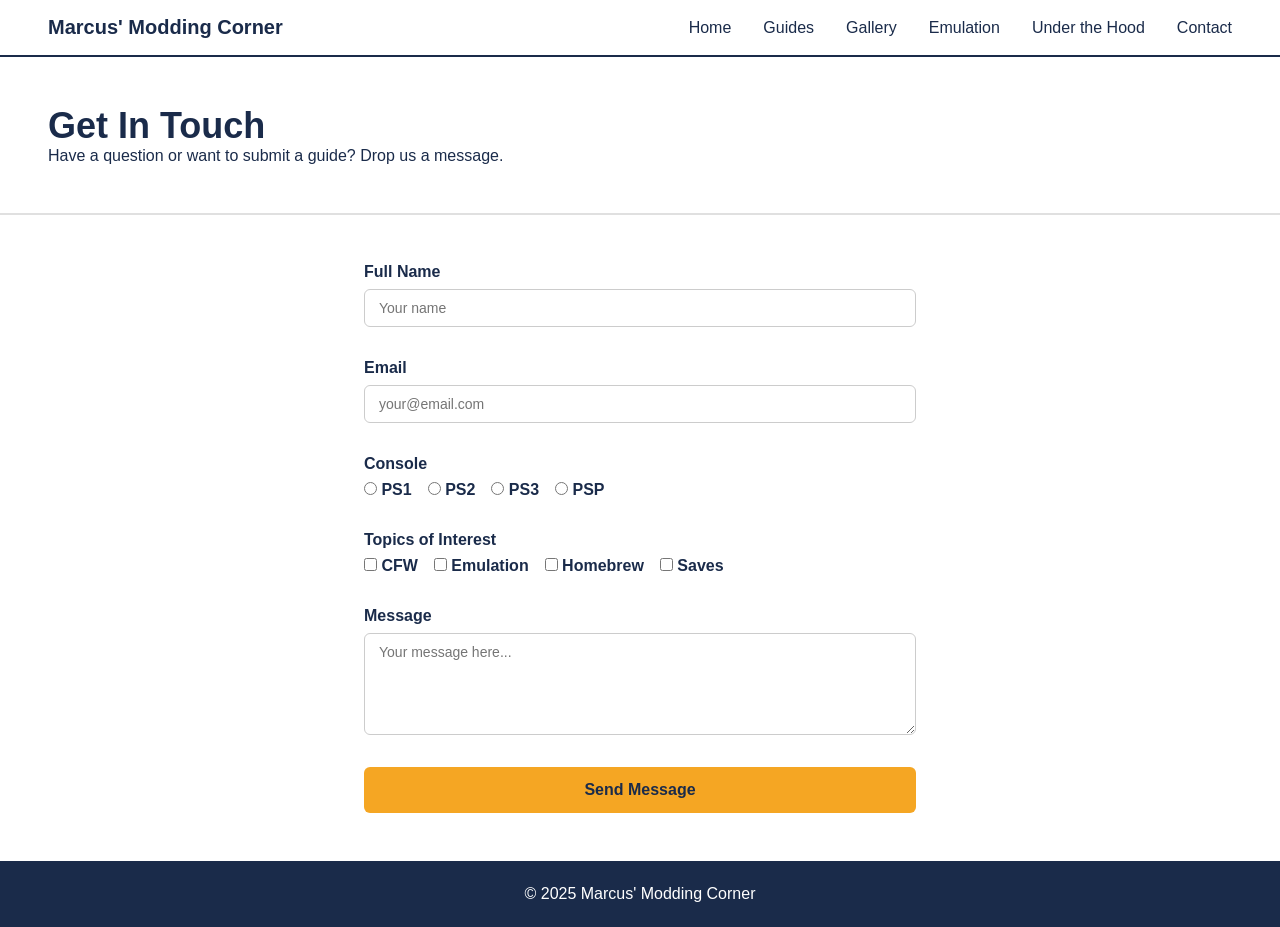
==== contact.html @ 2862eacf "Added Content for all the pages and added consistent CSS styling" ====
<!DOCTYPE html>
<html lang="en">
<head>
    <meta charset="UTF-8">
    <meta name="viewport" content="width=device-width, initial-scale=1.0">
    <title>Marcus' Modding Corner</title>
    <link rel="stylesheet" href="style.css">
    <script src="validation.js"></script>
</head>
<body>

<nav>
    <div class="logo">Marcus' Modding Corner</div>
    <ul>
        <li><a href="index.html" class="nav-link">Home</a></li>
        <li><a href="guides.html" class="nav-link">Guides</a></li>
        <li><a href="gallery.html" class="nav-link">Gallery</a></li>
        <li><a href="emulation.html" class="nav-link">Emulation</a></li>
        <li><a href="underthehood.html" class="nav-link">Under the Hood</a></li>
        <li><a href="contact.html" class="nav-link">Contact</a></li>
    </ul>
</nav>
<section class="page-header">
    <h1>Get In Touch</h1>
    <p>Have a question or want to submit a guide? Drop us a message.</p>
</section>

<section class="contact-form">
    <form id="contactForm">
        <div class="form-group">
            <label for="name">Full Name</label>
            <input type="text" id="name" placeholder="Your name">
            <span class="error" id="nameError"></span>
        </div>
        <div class="form-group">
            <label for="email">Email</label>
            <input type="email" id="email" placeholder="your@email.com">
            <span class="error" id="emailError"></span>
        </div>
        <div class="form-group">
            <label>Console</label>
            <div class="radio-group">
                <label><input type="radio" name="console" value="PS1"> PS1</label>
                <label><input type="radio" name="console" value="PS2"> PS2</label>
                <label><input type="radio" name="console" value="PS3"> PS3</label>
                <label><input type="radio" name="console" value="PSP"> PSP</label>
            </div>
            <span class="error" id="consoleError"></span>
        </div>
        <div class="form-group">
            <label>Topics of Interest</label>
            <div class="checkbox-group">
                <label><input type="checkbox" name="topics" value="CFW"> CFW</label>
                <label><input type="checkbox" name="topics" value="Emulation"> Emulation</label>
                <label><input type="checkbox" name="topics" value="Homebrew"> Homebrew</label>
                <label><input type="checkbox" name="topics" value="Saves"> Saves</label>
            </div>
            <span class="error" id="topicsError"></span>
        </div>
        <div class="form-group">
            <label for="message">Message</label>
            <textarea id="message" rows="5" placeholder="Your message here..."></textarea>
            <span class="error" id="messageError"></span>
        </div>
        <button type="submit" class="button-gold">Send Message</button>
    </form>
</section>
<footer>
    <p>© 2025 Marcus' Modding Corner</p>
</footer>

</body>
</html>
---- style.css ----
/*BASE*/
* {
    margin: 0;
    padding: 0;
    box-sizing: border-box;
}
/*  TODO: try rems */
body {
    font-family: 'Segoe UI', Arial, sans-serif;
    background-color: #ffffff;
    color: #1a2b4a;
}

/* Navbar things */
nav {
    display: flex;
    justify-content: space-between;
    align-items: center;
    padding: 16px 48px;
    background-color: #ffffff;
    border-bottom: 2px solid #1a2b4a;
}

.logo {
    font-size: 20px;
    font-weight: 700;
    color: #1a2b4a;
}
/* nav ul = <ul> inside <nav> */
nav ul {
    list-style: none;
    display: flex;
    gap: 32px;
}

.nav-link {
    text-decoration: none;
    color: #1a2b4a;
    font-weight: 500;
}

.nav-link:hover {
    color: #F5A623;
}

/* hero page  */
.hero {
    text-align: center;
    padding: 80px 48px;
    background-color: #f0f4ff;
}

.hero h1 {
    font-size: 48px;
    margin-bottom: 16px;
    color: #1a2b4a;
}

.hero p {
    font-size: 18px;
    margin-bottom: 32px;
    color: #555;
}

/* For BUTTONS */
.button {
    display: inline-block;
    padding: 12px 28px;
    background-color: #1a2b4a;
    color: #ffffff;
    text-decoration: none;
    border-radius: 6px;
    font-weight: 600;
}

.button:hover {
    background-color: #F5A623;
    color: #1a2b4a;
}

.button-gold {
    display: inline-block;
    padding: 10px 24px;
    background-color: #F5A623;
    color: #1a2b4a;
    text-decoration: none;
    border-radius: 6px;
    font-weight: 600;
}

.button-gold:hover {
    background-color: #1a2b4a;
    color: #ffffff;
}

/* Cards */
.cards {
    display: flex;
    gap: 24px;
    padding: 48px;
    justify-content: center;
}

.card {
    background-color: #f9f9f9;
    border: 1px solid #e0e0e0;
    border-radius: 10px;
    padding: 24px;
    width: 300px;
    display: flex;
    flex-direction: column;
    gap: 12px;
}

.card img {
    width: 100%;
    height: 180px;
    object-fit: cover;
    border-radius: 6px;
}

.card h3 {
    font-size: 18px;
    color: #1a2b4a;
}

.card p {
    font-size: 14px;
    color: #555;
    flex-grow: 1;
}


.page-header {
    padding: 48px;
    border-bottom: 2px solid #e0e0e0;
}

.page-header h1 {
    font-size: 36px;
    color: #1a2b4a;
}


footer {
    text-align: center;
    padding: 24px;
    background-color: #1a2b4a;
    color: #ffffff;
    margin-top: 48px;
}

/* tags */
.tag {
    display: inline-block;
    background-color: #1a2b4a;
    color: #ffffff;
    padding: 4px 10px; /* Change for rem    */
    border-radius: 4px;
    font-size: 12px;
    font-weight: 600;
}

/* For the whole gallery */
.gallery-grid {
    display: flex;
    flex-wrap: wrap;
    gap: 16px;
    padding: 48px;
    justify-content: center;
}

.gallery-grid a {
    display: block;
    width: 300px;
    height: 200px;
    overflow: hidden;
    border-radius: 8px;
}

.gallery-grid img {
    width: 100%;
    height: 100%;
    object-fit: cover;
    transition: transform 0.3s ease;
}

.gallery-grid img:hover {
    transform: scale(1.05);
}

/* Emulation Table */
.emulation-table {
    padding: 48px;
}

.emulation-table h2 {
    margin-bottom: 24px;
    color: #1a2b4a;
}

table {
    width: 100%;
    border-collapse: collapse;
}

table th { /* table Header*/
    background-color: #1a2b4a;
    color: #ffffff;
    padding: 12px 16px;
    text-align: left;
}

table td { /*Table Data*/
    padding: 12px 16px;
    border-bottom: 1px solid #e0e0e0;
}

table tr:hover { /*table row*/
    background-color: #f0f4ff;
}

/* ===== CONTACT FORM ===== */
.contact-form {
    max-width: 600px;
    margin: 48px auto;
    padding: 0 24px;
}

.form-group {
    margin-bottom: 24px;
    display: flex;
    flex-direction: column;
    gap: 8px;
}

.form-group label {
    font-weight: 600;
    color: #1a2b4a;
}

.form-group input[type="text"],
.form-group input[type="email"],
.form-group textarea {
    padding: 10px 14px;
    border: 1px solid #ccc;
    border-radius: 6px;
    font-size: 14px;
    font-family: inherit;
}

.form-group input:focus,
.form-group textarea:focus {
    outline: none;
    border-color: #1a2b4a;
}

.radio-group,
.checkbox-group {
    display: flex;
    gap: 16px;
    flex-wrap: wrap;
}

.error {
    color: red;
    font-size: 13px;
}

.button-gold[type="submit"] {
    border: none;
    cursor: pointer;
    font-size: 16px;
    width: 100%;
    padding: 14px;
}
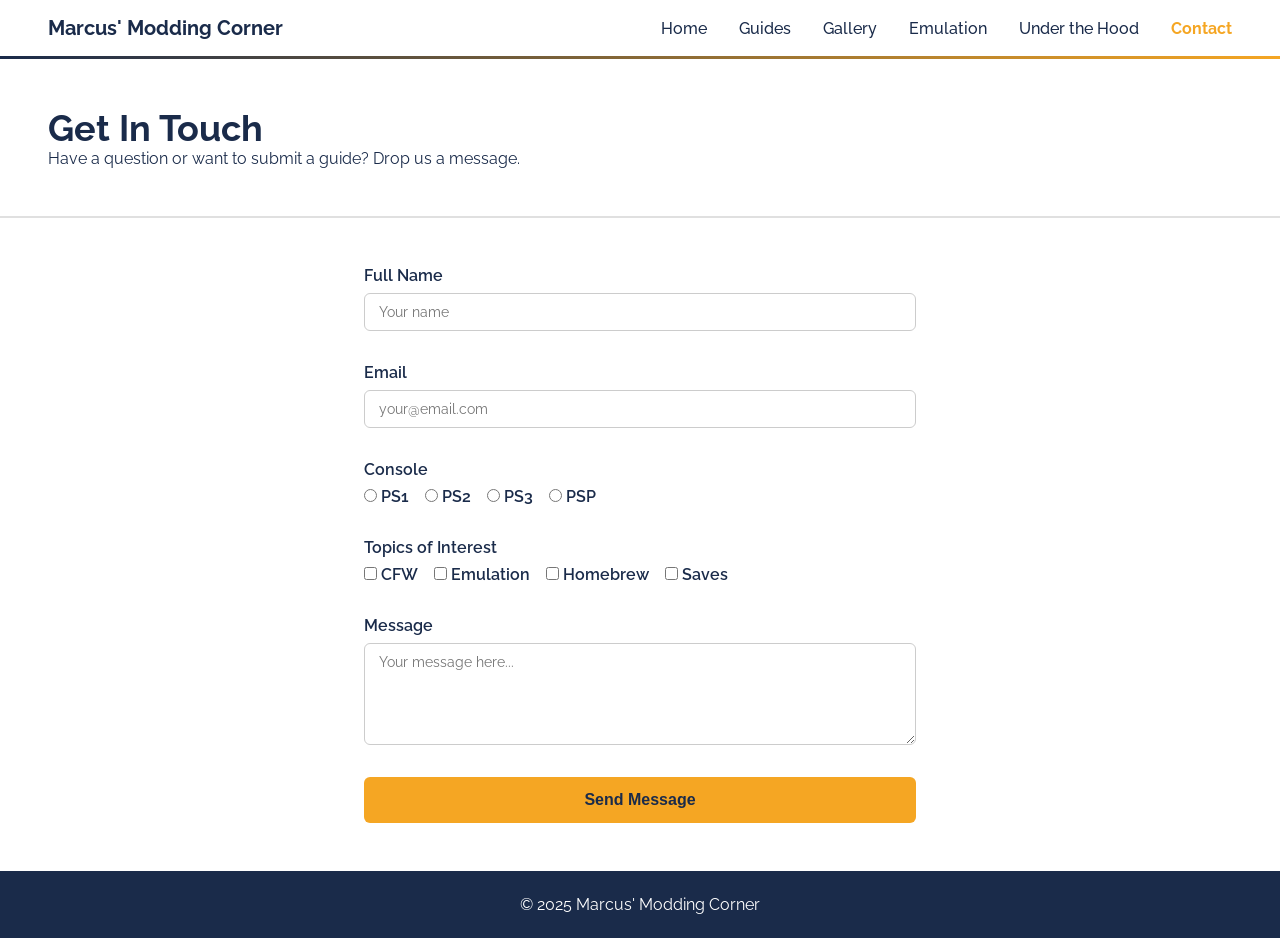
==== commit 674187bb: "Added fonts, animations, active nav, burger menu and gradient on the nav bar" ====
--- a/contact.html
+++ b/contact.html
@@ -4,12 +4,22 @@
     <meta charset="UTF-8">
     <meta name="viewport" content="width=device-width, initial-scale=1.0">
     <title>Marcus' Modding Corner</title>
+    <link rel="preconnect" href="https://fonts.googleapis.com">
+    <link rel="preconnect" href="https://fonts.gstatic.com" crossorigin>
+    <link href="https://fonts.googleapis.com/css2?family=Raleway:ital,wght@0,100..900;1,100..900&display=swap" rel="stylesheet">
     <link rel="stylesheet" href="style.css">
-    <script src="validation.js"></script>
+    <script src="JavaScript/validation.js"></script>
+    <script src="JavaScript/burger.js"></script>
 </head>
 <body>
 
+<header>
 <nav>
+    <div class="burger" onclick="toggleMenu()">
+        <span></span>
+        <span></span>
+        <span></span>
+    </div>
     <div class="logo">Marcus' Modding Corner</div>
     <ul>
         <li><a href="index.html" class="nav-link">Home</a></li>
@@ -17,16 +27,17 @@
         <li><a href="gallery.html" class="nav-link">Gallery</a></li>
         <li><a href="emulation.html" class="nav-link">Emulation</a></li>
         <li><a href="underthehood.html" class="nav-link">Under the Hood</a></li>
-        <li><a href="contact.html" class="nav-link">Contact</a></li>
+        <li><a href="contact.html" class="nav-link active">Contact</a></li>
     </ul>
 </nav>
+</header>
 <section class="page-header">
     <h1>Get In Touch</h1>
     <p>Have a question or want to submit a guide? Drop us a message.</p>
 </section>
 
 <section class="contact-form">
-    <form id="contactForm">
+    <form id="contactForm" onsubmit="return validateForm()">
         <div class="form-group">
             <label for="name">Full Name</label>
             <input type="text" id="name" placeholder="Your name">
--- a/style.css
+++ b/style.css
@@ -6,7 +6,8 @@
 }
 /*  TODO: try rems */
 body {
-    font-family: 'Segoe UI', Arial, sans-serif;
+    scroll-behavior: smooth;
+    font-family: 'Raleway', sans-serif;
     background-color: #ffffff;
     color: #1a2b4a;
 }
@@ -18,7 +19,14 @@
     align-items: center;
     padding: 16px 48px;
     background-color: #ffffff;
-    border-bottom: 2px solid #1a2b4a;
+    border-bottom: none;
+}
+
+header::after {
+    content: '';
+    display: block;
+    height: 3px;
+    background: linear-gradient(to right, #1a2b4a, #F5A623);
 }
 
 .logo {
@@ -41,6 +49,11 @@
 
 .nav-link:hover {
     color: #F5A623;
+}
+
+.nav-link.active {
+    color: #F5A623;
+    font-weight: 700;
 }
 
 /* hero page  */
@@ -62,6 +75,15 @@
     color: #555;
 }
 
+.hero {
+    text-align: center;
+    padding: 80px 48px;
+    background-color: #f0f4ff;
+    background-image: url('images/HeroImage.png');
+    background-size: cover;
+    background-position: center;
+}
+
 /* For BUTTONS */
 .button {
     display: inline-block;
@@ -105,6 +127,8 @@
     background-color: #f9f9f9;
     border: 1px solid #e0e0e0;
     border-radius: 10px;
+    box-shadow: 0 4px 16px rgba(0,0,0,0.15);
+    transition: transform 0.2s ease;
     padding: 24px;
     width: 300px;
     display: flex;
@@ -112,11 +136,16 @@
     gap: 12px;
 }
 
-.card img {
+.card:hover {
+    transform: translateY(-6px);
+}
+
+.card img { /* needed this to make 16:9 aspect ratio images fit*/
     width: 100%;
-    height: 180px;
-    object-fit: cover;
+    aspect-ratio: 16/9;
+    object-fit: contain;
     border-radius: 6px;
+    background-color: #f0f0f0;
 }
 
 .card h3 {
@@ -129,6 +158,7 @@
     color: #555;
     flex-grow: 1;
 }
+
 
 
 .page-header {
@@ -189,6 +219,13 @@
     transform: scale(1.05);
 }
 
+.gallery-grid img {
+    width: 100%;
+    aspect-ratio: 16/9;
+    object-fit: contain;
+    background-color: #f0f0f0;
+}
+
 /* Emulation Table */
 .emulation-table {
     padding: 48px;
@@ -220,7 +257,7 @@
     background-color: #f0f4ff;
 }
 
-/* ===== CONTACT FORM ===== */
+/* Contact form*/
 .contact-form {
     max-width: 600px;
     margin: 48px auto;
@@ -273,4 +310,91 @@
     font-size: 16px;
     width: 100%;
     padding: 14px;
-}+}
+
+/* Burger menu */
+.burger {
+    display: none;
+    flex-direction: column;
+    gap: 5px;
+    cursor: pointer;
+}
+
+.burger span {
+    width: 25px;
+    height: 3px;
+    background-color: #1a2b4a;
+    border-radius: 3px;
+}
+
+/* Responsive Design */
+@media (max-width: 768px) {
+    nav {
+        flex-direction: row;
+        justify-content: space-between;
+        align-items: center;
+        padding: 16px;
+        position: relative;
+    }
+
+    nav ul {
+        display: none;
+        flex-direction: column;
+        position: absolute;
+        top: 60px;
+        left: 0;
+        width: 100%;
+        background-color: #ffffff;
+        border-bottom: 2px solid #1a2b4a;
+        padding: 16px;
+        gap: 16px;
+        z-index: 100;
+    }
+
+    nav ul.open {
+        display: flex;
+    }
+
+    .burger {
+        display: flex;
+    }
+
+    .cards {
+        flex-direction: column;
+        align-items: center;
+        padding: 24px;
+    }
+
+    .card {
+        width: 100%;
+        max-width: 400px;
+    }
+
+    .hero {
+        padding: 48px 24px;
+    }
+
+    .hero h1 {
+        font-size: 32px;
+    }
+
+    .gallery-grid a {
+        width: 100%;
+        max-width: 400px;
+    }
+
+    .emulation-table {
+        padding: 24px;
+        overflow-x: auto;
+    }
+
+    .contact-form {
+        padding: 0 16px;
+    }
+
+    .radio-group,
+    .checkbox-group {
+        flex-direction: column;
+        gap: 8px;
+    }
+}
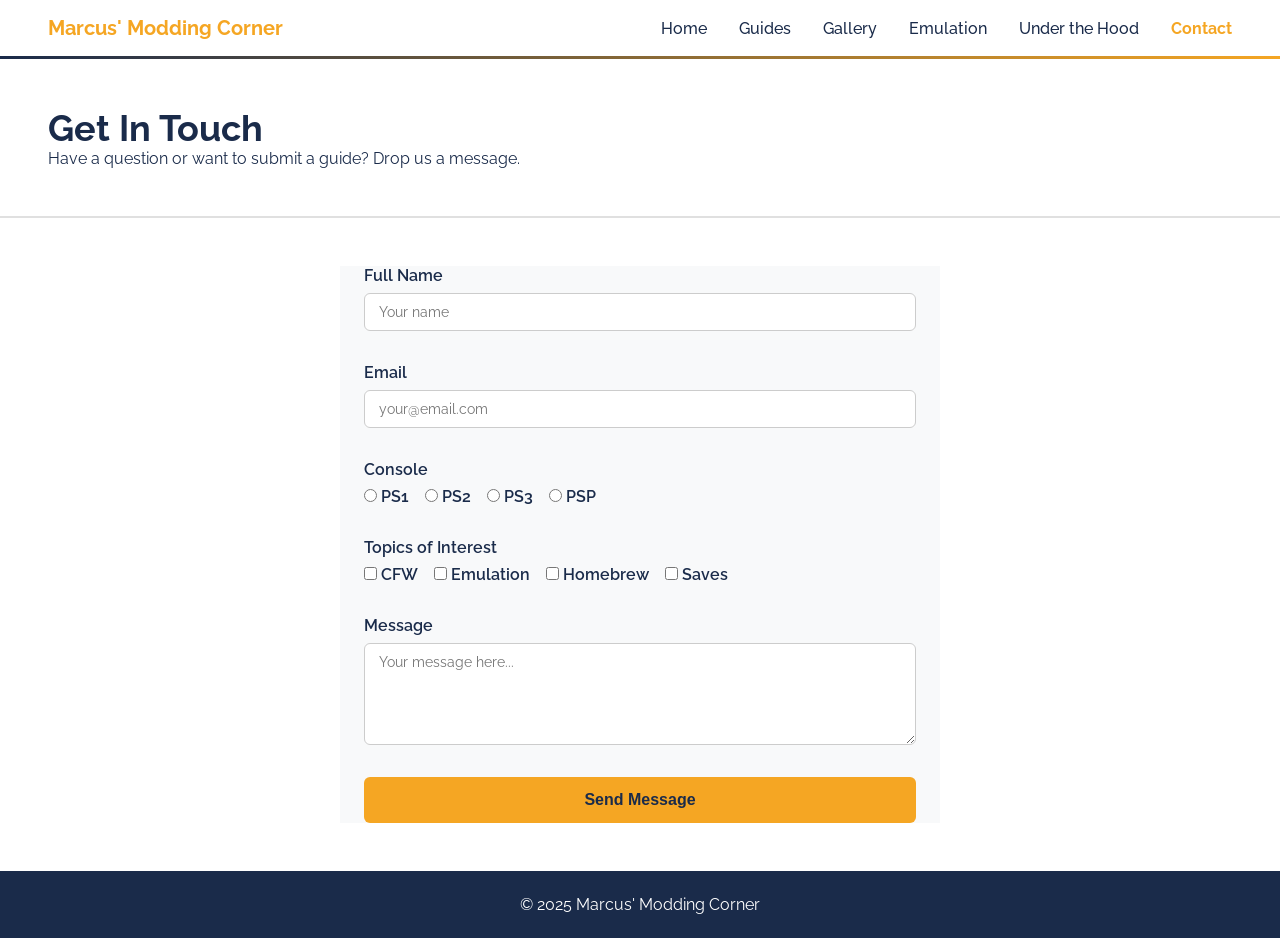
==== commit f746b713: "Mostly polishing, Added badges, hover captions, section backgrounds change, UTH images, and emulator" ====
--- a/contact.html
+++ b/contact.html
@@ -36,7 +36,7 @@
     <p>Have a question or want to submit a guide? Drop us a message.</p>
 </section>
 
-<section class="contact-form">
+<section class="contact-form section-alt">
     <form id="contactForm" onsubmit="return validateForm()">
         <div class="form-group">
             <label for="name">Full Name</label>
--- a/style.css
+++ b/style.css
@@ -32,7 +32,7 @@
 .logo {
     font-size: 20px;
     font-weight: 700;
-    color: #1a2b4a;
+    color: #F5A623;
 }
 /* nav ul = <ul> inside <nav> */
 nav ul {
@@ -72,6 +72,29 @@
 .hero p {
     font-size: 18px;
     margin-bottom: 32px;
+    color: #555;
+}
+
+.features {
+    display: flex;
+    gap: 24px;
+    padding: 48px;
+    justify-content: center;
+}
+
+.feature {
+    text-align: center;
+    max-width: 280px;
+}
+
+.feature h3 {
+    font-size: 20px;
+    margin-bottom: 12px;
+    color: #1a2b4a;
+}
+
+.feature p {
+    font-size: 14px;
     color: #555;
 }
 
@@ -191,6 +214,38 @@
     font-weight: 600;
 }
 
+.badge {
+    display: inline-block;
+    padding: 4px 10px;
+    border-radius: 4px;
+    font-size: 12px;
+    font-weight: 600;
+}
+
+.badge.hard {
+    background-color: #ffe0e0;
+    color: #c0392b;
+}
+
+.badge.medium {
+    background-color: #fff3e0;
+    color: #e67e22;
+}
+
+.badge.easy {
+    background-color: #e0f7e9;
+    color: #27ae60;
+}
+
+.badge.active {
+    background-color: #e0f0ff;
+    color: #2980b9;
+}
+
+.section-alt {
+    background-color: #f8f9fa;
+}
+
 /* For the whole gallery */
 .gallery-grid {
     display: flex;
@@ -201,11 +256,30 @@
 }
 
 .gallery-grid a {
+    position: relative;
     display: block;
     width: 300px;
     height: 200px;
     overflow: hidden;
     border-radius: 8px;
+}
+
+.caption {
+    position: absolute;
+    bottom: 0;
+    left: 0;
+    width: 100%;
+    background: rgba(26, 43, 74, 0.8);
+    color: #ffffff;
+    text-align: center;
+    padding: 8px;
+    font-size: 13px;
+    opacity: 0;
+    transition: opacity 0.3s ease;
+}
+
+.gallery-grid a:hover .caption {
+    opacity: 1;
 }
 
 .gallery-grid img {
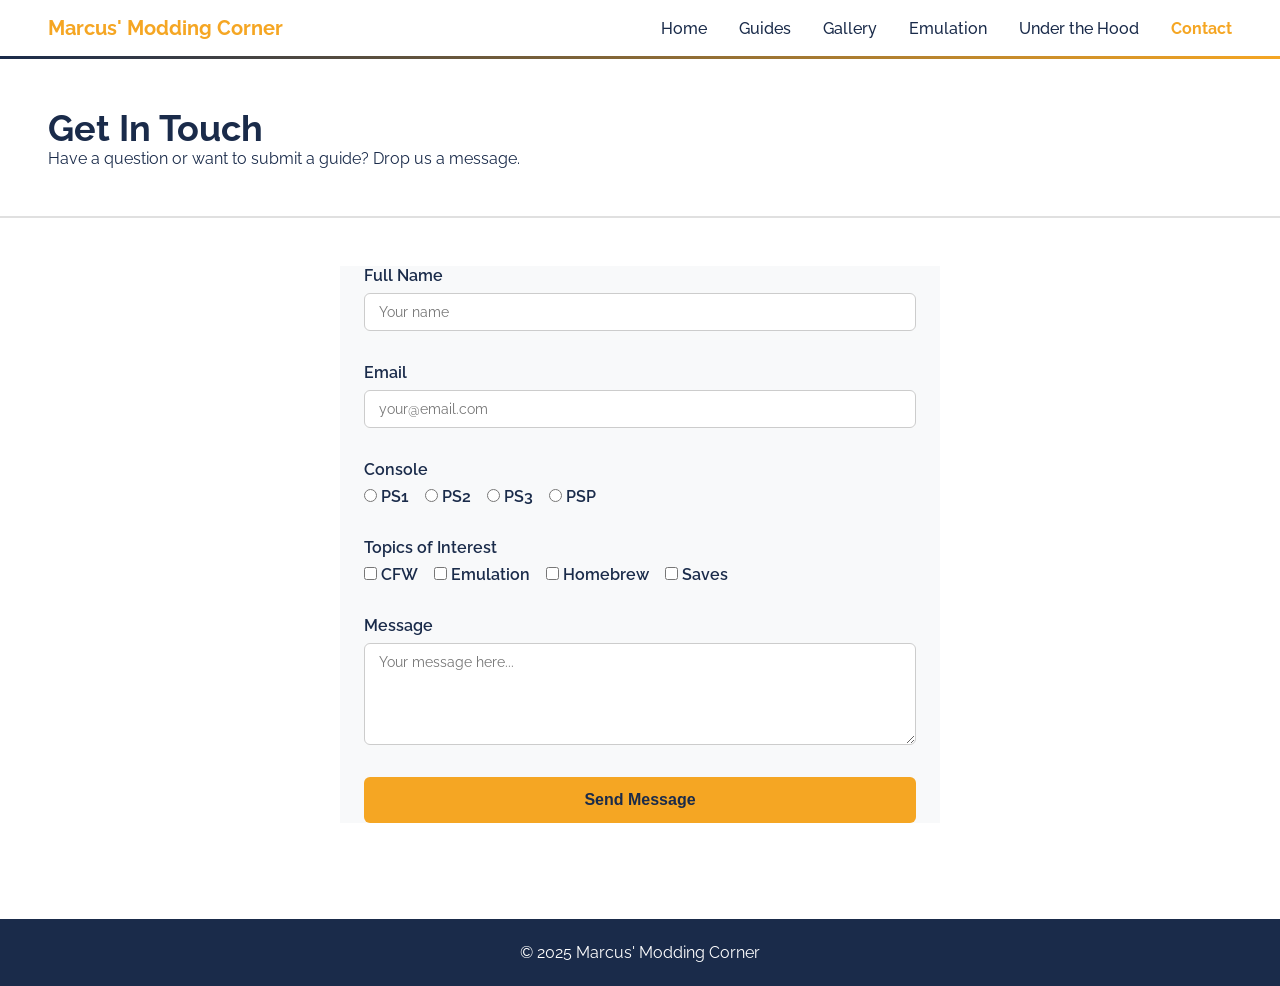
==== commit 771bd955: "Feature: Added a guide, more detailed emulator page, fixed footer and done more polishing, Added REA" ====
--- a/contact.html
+++ b/contact.html
@@ -20,7 +20,7 @@
         <span></span>
         <span></span>
     </div>
-    <div class="logo">Marcus' Modding Corner</div>
+    <a href="index.html" class="logo">Marcus' Modding Corner</a>
     <ul>
         <li><a href="index.html" class="nav-link">Home</a></li>
         <li><a href="guides.html" class="nav-link">Guides</a></li>
@@ -31,6 +31,7 @@
     </ul>
 </nav>
 </header>
+<main>
 <section class="page-header">
     <h1>Get In Touch</h1>
     <p>Have a question or want to submit a guide? Drop us a message.</p>
@@ -76,6 +77,7 @@
         <button type="submit" class="button-gold">Send Message</button>
     </form>
 </section>
+</main>
 <footer>
     <p>© 2025 Marcus' Modding Corner</p>
 </footer>
--- a/style.css
+++ b/style.css
@@ -10,6 +10,13 @@
     font-family: 'Raleway', sans-serif;
     background-color: #ffffff;
     color: #1a2b4a;
+    min-height: 100vh;
+    display: flex;
+    flex-direction: column;
+}
+
+main {
+    flex-grow: 1;
 }
 
 /* Navbar things */
@@ -33,6 +40,10 @@
     font-size: 20px;
     font-weight: 700;
     color: #F5A623;
+}
+
+a.logo {
+    text-decoration: none;
 }
 /* nav ul = <ul> inside <nav> */
 nav ul {
@@ -386,6 +397,42 @@
     padding: 14px;
 }
 
+.guide-content {
+    max-width: 800px;
+    margin: 48px auto;
+    padding: 0 48px;
+}
+
+.guide-content h2 {
+    font-size: 24px;
+    color: #1a2b4a;
+    margin-bottom: 12px;
+    margin-top: 32px;
+}
+
+.guide-content p {
+    color: #555;
+    line-height: 1.8;
+    margin-bottom: 16px;
+}
+
+.guide-content ul {
+    padding-left: 24px;
+    color: #555;
+    line-height: 2;
+    margin-bottom: 16px;
+}
+
+.guide-warning {
+    background-color: #fff3e0;
+    border-left: 4px solid #F5A623;
+    padding: 16px;
+    border-radius: 4px;
+    margin-bottom: 32px;
+    color: #e67e22;
+    font-weight: 600;
+}
+
 /* Burger menu */
 .burger {
     display: none;
